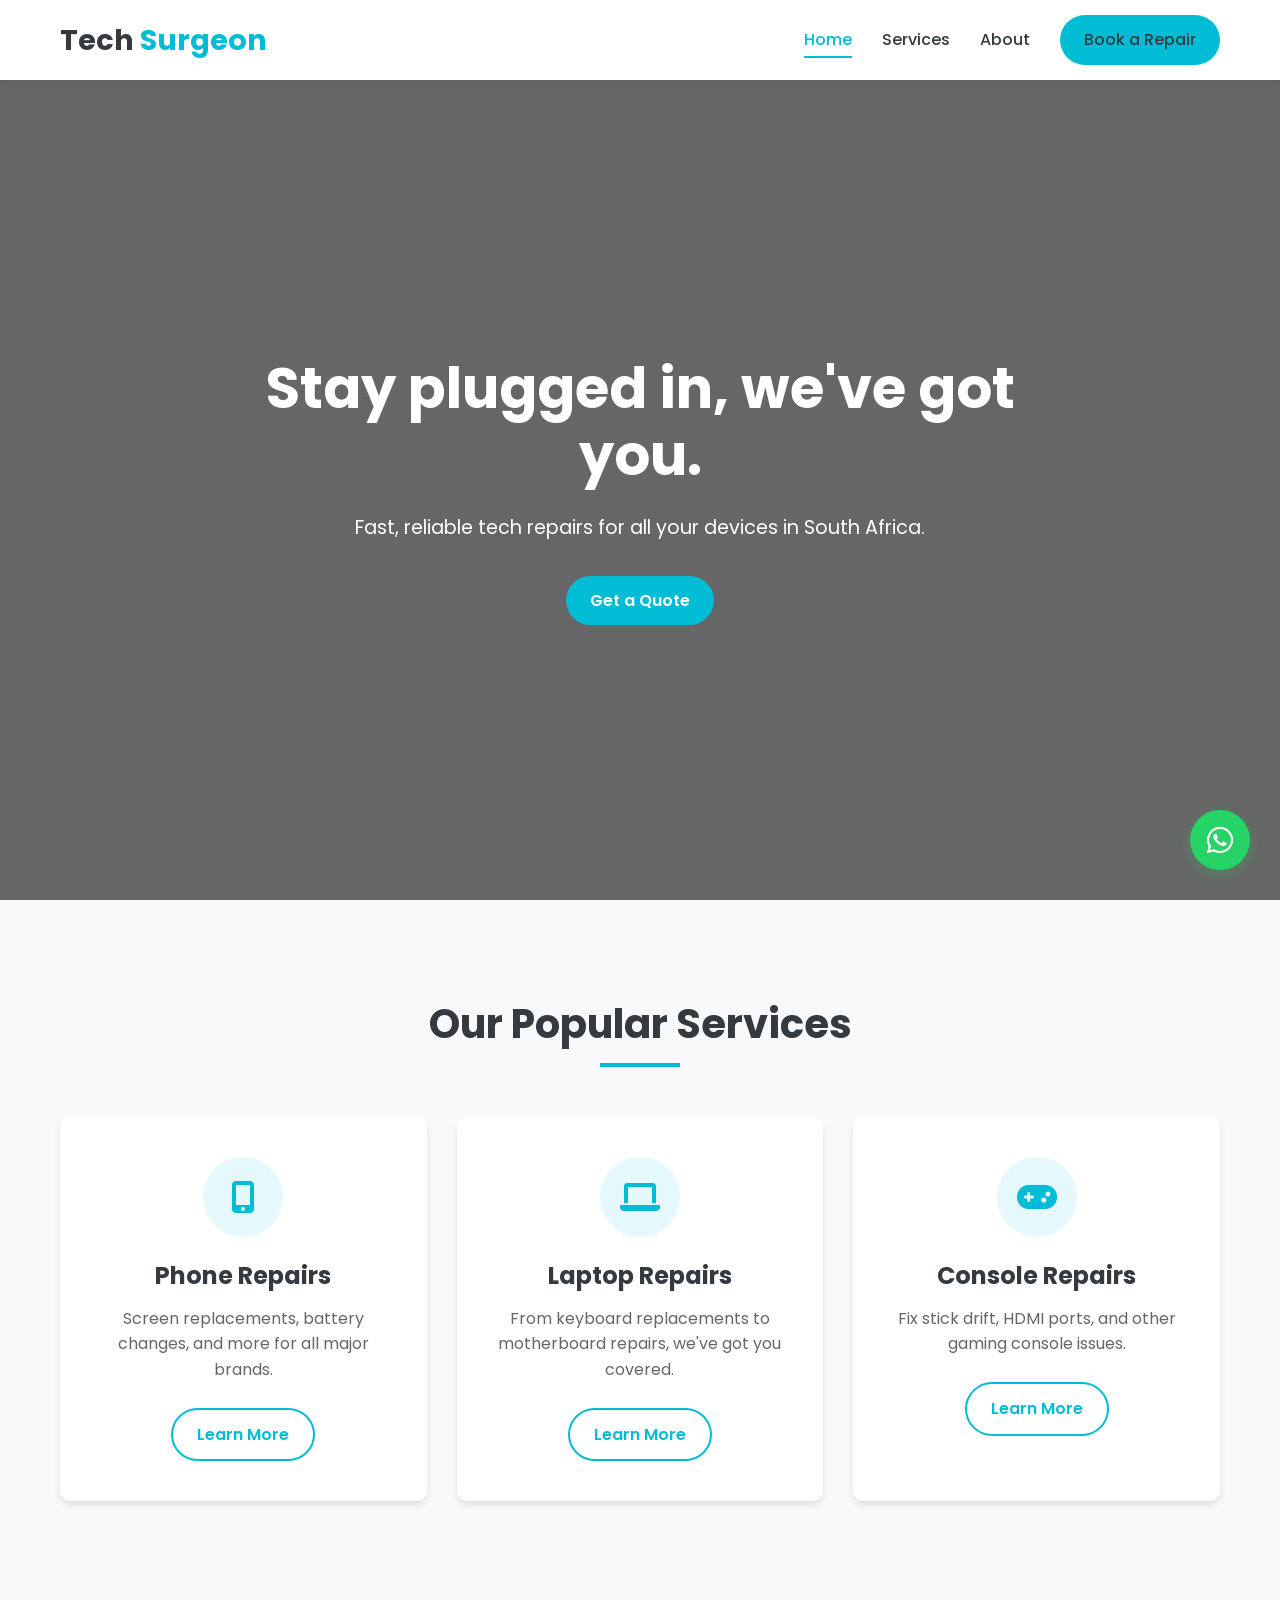
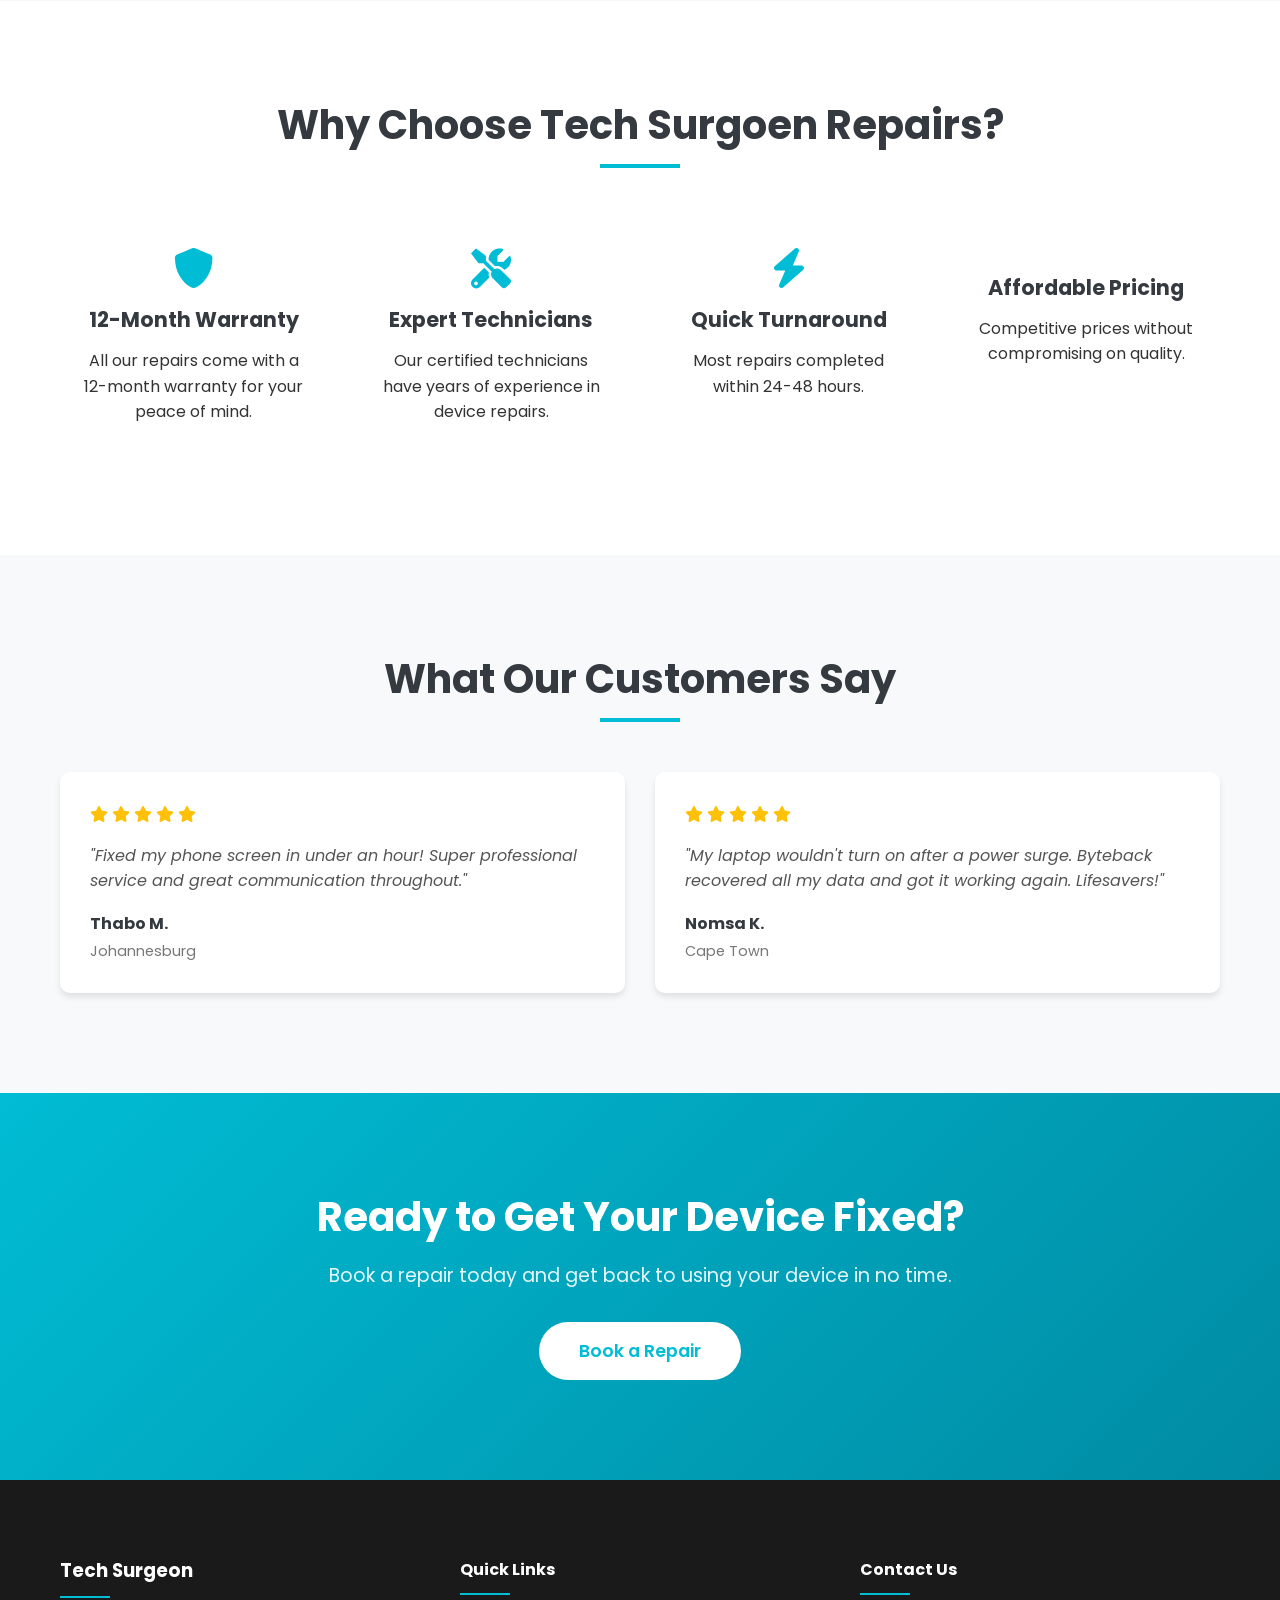
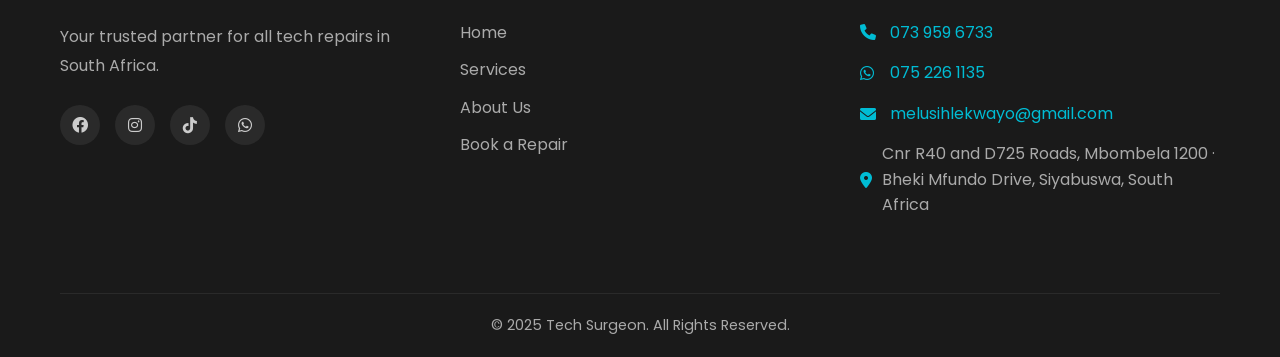
==== tech Surgeon/index.html @ 347586d4 "Initial commit for Byteback Repairs website" ====
<!DOCTYPE html>
<html lang="en">
<head>
    <meta charset="UTF-8">
    <meta name="viewport" content="width=device-width, initial-scale=1.0">
    <title>Tech Surgeon - Stay Plugged In</title>
    <link rel="preconnect" href="https://fonts.googleapis.com">
    <link rel="preconnect" href="https://fonts.gstatic.com" crossorigin>
    <link href="https://fonts.googleapis.com/css2?family=Poppins:wght@300;400;500;600;700&display=swap" rel="stylesheet">
    <link rel="stylesheet" href="https://cdnjs.cloudflare.com/ajax/libs/font-awesome/6.0.0-beta3/css/all.min.css">
    <link rel="stylesheet" href="css/style.css">
</head>
<body>
    <!-- Navigation -->
    <nav class="navbar">
        <div class="container">
            <div class="logo">
                <h1>Tech <span>Surgeon</span></h1>
            </div>
            <div class="nav-links">
                <a href="index.html" class="active">Home</a>
                <a href="services.html">Services</a>
                <a href="about.html">About</a>
                <a href="book.html" class="btn btn-primary">Book a Repair</a>
            </div>
            <div class="hamburger">
                <span></span>
                <span></span>
                <span></span>
            </div>
        </div>
    </nav>

    <!-- Hero Section -->
    <header class="hero">
        <div class="container">
            <div class="hero-content">
                <h1>Stay plugged in, we've got you.</h1>
                <p>Fast, reliable tech repairs for all your devices in South Africa.</p>
                <a href="book.html" class="btn btn-primary">Get a Quote</a>
            </div>
        </div>
    </header>

    <!-- Featured Services -->
    <section class="featured-services">
        <div class="container">
            <h2 class="section-title">Our Popular Services</h2>
            <div class="services-grid">
                <div class="service-card">
                    <div class="service-icon">
                        <i class="fas fa-mobile-alt"></i>
                    </div>
                    <h3>Phone Repairs</h3>
                    <p>Screen replacements, battery changes, and more for all major brands.</p>
                    <a href="services.html#phones" class="btn btn-outline">Learn More</a>
                </div>
                <div class="service-card">
                    <div class="service-icon">
                        <i class="fas fa-laptop"></i>
                    </div>
                    <h3>Laptop Repairs</h3>
                    <p>From keyboard replacements to motherboard repairs, we've got you covered.</p>
                    <a href="services.html#laptops" class="btn btn-outline">Learn More</a>
                </div>
                <div class="service-card">
                    <div class="service-icon">
                        <i class="fas fa-gamepad"></i>
                    </div>
                    <h3>Console Repairs</h3>
                    <p>Fix stick drift, HDMI ports, and other gaming console issues.</p>
                    <a href="services.html#consoles" class="btn btn-outline">Learn More</a>
                </div>
            </div>
        </div>
    </section>

    <!-- Why Choose Us -->
    <section class="why-us">
        <div class="container">
            <h2 class="section-title">Why Choose Tech Surgoen Repairs?</h2>
            <div class="features">
                <div class="feature">
                    <i class="fas fa-shield-alt"></i>
                    <h3>12-Month Warranty</h3>
                    <p>All our repairs come with a 12-month warranty for your peace of mind.</p>
                </div>
                <div class="feature">
                    <i class="fas fa-tools"></i>
                    <h3>Expert Technicians</h3>
                    <p>Our certified technicians have years of experience in device repairs.</p>
                </div>
                <div class="feature">
                    <i class="fas fa-bolt"></i>
                    <h3>Quick Turnaround</h3>
                    <p>Most repairs completed within 24-48 hours.</p>
                </div>
                <div class="feature">
                    <i class="fas fa-rand-sign"></i>
                    <h3>Affordable Pricing</h3>
                    <p>Competitive prices without compromising on quality.</p>
                </div>
            </div>
        </div>
    </section>

    <!-- Testimonials -->
    <section class="testimonials">
        <div class="container">
            <h2 class="section-title">What Our Customers Say</h2>
            <div class="testimonial-slider">
                <div class="testimonial">
                    <div class="stars">
                        <i class="fas fa-star"></i>
                        <i class="fas fa-star"></i>
                        <i class="fas fa-star"></i>
                        <i class="fas fa-star"></i>
                        <i class="fas fa-star"></i>
                    </div>
                    <p>"Fixed my phone screen in under an hour! Super professional service and great communication throughout."</p>
                    <div class="customer">
                        <h4>Thabo M.</h4>
                        <span>Johannesburg</span>
                    </div>
                </div>
                <div class="testimonial">
                    <div class="stars">
                        <i class="fas fa-star"></i>
                        <i class="fas fa-star"></i>
                        <i class="fas fa-star"></i>
                        <i class="fas fa-star"></i>
                        <i class="fas fa-star"></i>
                    </div>
                    <p>"My laptop wouldn't turn on after a power surge. Byteback recovered all my data and got it working again. Lifesavers!"</p>
                    <div class="customer">
                        <h4>Nomsa K.</h4>
                        <span>Cape Town</span>
                    </div>
                </div>
            </div>
        </div>
    </section>

    <!-- CTA Section -->
    <section class="cta">
        <div class="container">
            <h2>Ready to Get Your Device Fixed?</h2>
            <p>Book a repair today and get back to using your device in no time.</p>
            <a href="book.html" class="btn btn-primary">Book a Repair</a>
        </div>
    </section>

    <!-- Footer -->
    <footer class="footer">
        <div class="container">
            <div class="footer-content">
                <div class="footer-about">
                    <h3>Tech Surgeon</h3>
                    <p>Your trusted partner for all tech repairs in South Africa.</p>
                    <div class="social-links">
                        <a href="#"><i class="fab fa-facebook"></i></a>
                        <a href="#"><i class="fab fa-instagram"></i></a>
                        <a href="#"><i class="fab fa-tiktok"></i></a>
                        <a href="https://wa.me/27123456789"><i class="fab fa-whatsapp"></i></a>
                    </div>
                </div>
                <div class="footer-links">
                    <h4>Quick Links</h4>
                    <ul>
                        <li><a href="index.html">Home</a></li>
                        <li><a href="services.html">Services</a></li>
                        <li><a href="about.html">About Us</a></li>
                        <li><a href="book.html">Book a Repair</a></li>
                    </ul>
                </div>
                <div class="footer-contact">
                    <h4>Contact Us</h4>
                    <p><i class="fas fa-phone"></i> <a href="tel:0739596733">073 959 6733</a></p>
                    <p><i class="fab fa-whatsapp"></i> <a href="https://wa.me/27752261135" target="_blank">075 226 1135</a></p>
                    <p><i class="fas fa-envelope"></i> <a href="mailto:melusihlekwayo@gmail.com">melusihlekwayo@gmail.com</a></p>
                    <p><i class="fas fa-map-marker-alt"></i> Cnr R40 and D725 Roads, Mbombela 1200 · Bheki Mfundo Drive, Siyabuswa, South Africa</p>
                </div>
            </div>
            <div class="footer-bottom">
                <p>&copy; 2025 Tech Surgeon. All Rights Reserved.</p>
            </div>
        </div>
    </footer>

    <!-- WhatsApp Float Button -->
    <a href="https://wa.me/27123456789" class="whatsapp-float" target="_blank">
        <i class="fab fa-whatsapp"></i>
    </a>

    <script src="js/script.js"></script>
</body>
</html>
---- tech Surgeon/css/style.css ----
/* Base Styles */
:root {
    --primary-color: #00bcd4;
    --primary-dark: #008ba3;
    --text-color: #333;
    --light-gray: #f8f9fa;
    --dark-gray: #343a40;
    --white: #ffffff;
    --box-shadow: 0 4px 6px rgba(0, 0, 0, 0.1);
    --transition: all 0.3s ease;
}

* {
    margin: 0;
    padding: 0;
    box-sizing: border-box;
}

html {
    scroll-behavior: smooth;
}

body {
    font-family: 'Poppins', sans-serif;
    line-height: 1.6;
    color: var(--text-color);
    background-color: var(--white);
    overflow-x: hidden;
}

.container {
    width: 100%;
    max-width: 1200px;
    margin: 0 auto;
    padding: 0 20px;
}

h1, h2, h3, h4, h5, h6 {
    font-weight: 700;
    line-height: 1.2;
    margin-bottom: 1rem;
}

a {
    text-decoration: none;
    color: var(--primary-color);
    transition: var(--transition);
}

a:hover {
    color: var(--primary-dark);
}

img {
    max-width: 100%;
    height: auto;
}

.btn {
    display: inline-block;
    padding: 12px 24px;
    border-radius: 50px;
    font-weight: 600;
    text-align: center;
    cursor: pointer;
    transition: var(--transition);
    border: none;
    font-size: 1rem;
}

.btn-primary {
    background-color: var(--primary-color);
    color: var(--white);
}

.btn-primary:hover {
    background-color: var(--primary-dark);
    color: var(--white);
    transform: translateY(-2px);
    box-shadow: 0 4px 12px rgba(0, 188, 212, 0.3);
}

.btn-outline {
    border: 2px solid var(--primary-color);
    color: var(--primary-color);
    background: transparent;
}

.btn-outline:hover {
    background-color: var(--primary-color);
    color: var(--white);
    transform: translateY(-2px);
}

.section-title {
    text-align: center;
    font-size: 2.5rem;
    margin-bottom: 3rem;
    position: relative;
    color: var(--dark-gray);
}

.section-title::after {
    content: '';
    display: block;
    width: 80px;
    height: 4px;
    background-color: var(--primary-color);
    margin: 15px auto 0;
}

/* Navigation */
.navbar {
    position: fixed;
    top: 0;
    left: 0;
    width: 100%;
    background-color: var(--white);
    box-shadow: 0 2px 10px rgba(0, 0, 0, 0.1);
    z-index: 1000;
    padding: 15px 0;
    transition: var(--transition);
}

.navbar .container {
    display: flex;
    justify-content: space-between;
    align-items: center;
}

.logo h1 {
    font-size: 1.8rem;
    margin: 0;
    color: var(--dark-gray);
}

.logo span {
    color: var(--primary-color);
}

.nav-links {
    display: flex;
    align-items: center;
    gap: 30px;
}

.nav-links a {
    color: var(--dark-gray);
    font-weight: 500;
    position: relative;
}

.nav-links a:hover,
.nav-links a.active {
    color: var(--primary-color);
}

.nav-links a::after {
    content: '';
    position: absolute;
    bottom: -5px;
    left: 0;
    width: 0;
    height: 2px;
    background-color: var(--primary-color);
    transition: var(--transition);
}

.nav-links a:hover::after,
.nav-links a.active::after {
    width: 100%;
}

.hamburger {
    display: none;
    flex-direction: column;
    gap: 5px;
    cursor: pointer;
}

.hamburger span {
    display: block;
    width: 25px;
    height: 3px;
    background-color: var(--dark-gray);
    transition: var(--transition);
}

/* Hero Section */
.hero {
    height: 100vh;
    min-height: 700px;
    background: linear-gradient(rgba(0, 0, 0, 0.6), rgba(0, 0, 0, 0.6)), url('../assets/images/hero-bg.jpg') center/cover no-repeat;
    display: flex;
    align-items: center;
    text-align: center;
    color: var(--white);
    padding-top: 80px;
}

.hero-content {
    max-width: 800px;
    margin: 0 auto;
}

.hero h1 {
    font-size: 3.5rem;
    margin-bottom: 1.5rem;
    animation: fadeInUp 1s ease;
}

.hero p {
    font-size: 1.2rem;
    margin-bottom: 2rem;
    opacity: 0.9;
    animation: fadeInUp 1s ease 0.2s;
    animation-fill-mode: both;
}

.hero .btn {
    animation: fadeInUp 1s ease 0.4s;
    animation-fill-mode: both;
}

/* Featured Services */
.featured-services {
    padding: 100px 0;
    background-color: var(--light-gray);
}

.services-grid {
    display: grid;
    grid-template-columns: repeat(auto-fit, minmax(300px, 1fr));
    gap: 30px;
    margin-top: 50px;
}

.service-card {
    background: var(--white);
    border-radius: 10px;
    padding: 40px 30px;
    text-align: center;
    box-shadow: var(--box-shadow);
    transition: var(--transition);
}

.service-card:hover {
    transform: translateY(-10px);
    box-shadow: 0 15px 30px rgba(0, 0, 0, 0.1);
}

.service-icon {
    width: 80px;
    height: 80px;
    background-color: rgba(0, 188, 212, 0.1);
    border-radius: 50%;
    display: flex;
    align-items: center;
    justify-content: center;
    margin: 0 auto 25px;
}

.service-icon i {
    font-size: 2rem;
    color: var(--primary-color);
}

.service-card h3 {
    font-size: 1.5rem;
    margin-bottom: 15px;
    color: var(--dark-gray);
}

.service-card p {
    margin-bottom: 25px;
    color: #666;
}

/* Why Choose Us */
.why-us {
    padding: 100px 0;
}

.features {
    display: grid;
    grid-template-columns: repeat(auto-fit, minmax(250px, 1fr));
    gap: 30px;
    margin-top: 50px;
}

.feature {
    text-align: center;
    padding: 30px 20px;
    border-radius: 10px;
    transition: var(--transition);
}

.feature:hover {
    background-color: var(--light-gray);
    transform: translateY(-5px);
}

.feature i {
    font-size: 2.5rem;
    color: var(--primary-color);
    margin-bottom: 20px;
}

.feature h3 {
    font-size: 1.3rem;
    margin-bottom: 15px;
    color: var(--dark-gray);
}

/* Testimonials */
.testimonials {
    padding: 100px 0;
    background-color: var(--light-gray);
}

.testimonial-slider {
    display: grid;
    grid-template-columns: repeat(auto-fit, minmax(300px, 1fr));
    gap: 30px;
    margin-top: 50px;
}

.testimonial {
    background: var(--white);
    padding: 30px;
    border-radius: 10px;
    box-shadow: var(--box-shadow);
    position: relative;
}

.stars {
    color: #ffc107;
    margin-bottom: 15px;
}

.testimonial p {
    font-style: italic;
    margin-bottom: 20px;
    color: #555;
}

.customer h4 {
    margin-bottom: 5px;
    color: var(--dark-gray);
}

.customer span {
    color: #777;
    font-size: 0.9rem;
}

/* CTA Section */
.cta {
    padding: 100px 0;
    text-align: center;
    background: linear-gradient(135deg, var(--primary-color), var(--primary-dark));
    color: var(--white);
}

.cta h2 {
    font-size: 2.5rem;
    margin-bottom: 20px;
}

.cta p {
    font-size: 1.2rem;
    max-width: 700px;
    margin: 0 auto 30px;
    opacity: 0.9;
}

.cta .btn {
    background-color: var(--white);
    color: var(--primary-color);
    padding: 15px 40px;
    font-size: 1.1rem;
}

.cta .btn:hover {
    transform: translateY(-3px);
    box-shadow: 0 10px 20px rgba(0, 0, 0, 0.2);
}

/* Footer */
.footer {
    background-color: #1a1a1a;
    color: #aaa;
    padding: 80px 0 0;
}

.footer-content {
    display: grid;
    grid-template-columns: repeat(auto-fit, minmax(250px, 1fr));
    gap: 40px;
    margin-bottom: 60px;
}

.footer h3, .footer h4 {
    color: var(--white);
    margin-bottom: 25px;
    position: relative;
    padding-bottom: 15px;
}

.footer h3::after,
.footer h4::after {
    content: '';
    position: absolute;
    left: 0;
    bottom: 0;
    width: 50px;
    height: 2px;
    background-color: var(--primary-color);
}

.footer-about p {
    margin-bottom: 20px;
    line-height: 1.8;
}

.social-links {
    display: flex;
    gap: 15px;
    margin-top: 25px;
}

.social-links a {
    display: flex;
    align-items: center;
    justify-content: center;
    width: 40px;
    height: 40px;
    background-color: #2a2a2a;
    border-radius: 50%;
    color: #ccc;
    transition: var(--transition);
}

.social-links a:hover {
    background-color: var(--primary-color);
    color: var(--white);
    transform: translateY(-3px);
}

.footer-links ul {
    list-style: none;
}

.footer-links li {
    margin-bottom: 12px;
}

.footer-links a {
    color: #aaa;
    transition: var(--transition);
    display: inline-block;
}

.footer-links a:hover {
    color: var(--primary-color);
    transform: translateX(5px);
}

.footer-contact p {
    margin-bottom: 15px;
    display: flex;
    align-items: center;
    gap: 10px;
}

.footer-contact i {
    color: var(--primary-color);
    width: 20px;
}

.footer-bottom {
    text-align: center;
    padding: 20px 0;
    border-top: 1px solid #2a2a2a;
    font-size: 0.9rem;
}

/* WhatsApp Float Button */
.whatsapp-float {
    position: fixed;
    bottom: 30px;
    right: 30px;
    width: 60px;
    height: 60px;
    background-color: #25d366;
    color: var(--white);
    border-radius: 50%;
    display: flex;
    align-items: center;
    justify-content: center;
    font-size: 30px;
    box-shadow: 0 4px 15px rgba(37, 211, 102, 0.3);
    z-index: 100;
    transition: var(--transition);
    animation: pulse 2s infinite;
}

.whatsapp-float:hover {
    background-color: #128c7e;
    transform: translateY(-5px);
    box-shadow: 0 8px 25px rgba(37, 211, 102, 0.4);
}

/* Animations */
@keyframes fadeInUp {
    from {
        opacity: 0;
        transform: translateY(30px);
    }
    to {
        opacity: 1;
        transform: translateY(0);
    }
}

@keyframes pulse {
    0% {
        box-shadow: 0 0 0 0 rgba(37, 211, 102, 0.7);
    }
    70% {
        box-shadow: 0 0 0 15px rgba(37, 211, 102, 0);
    }
    100% {
        box-shadow: 0 0 0 0 rgba(37, 211, 102, 0);
    }
}

/* Responsive Styles */
@media (max-width: 992px) {
    .hero h1 {
        font-size: 2.8rem;
    }
    
    .section-title {
        font-size: 2.2rem;
    }
}

@media (max-width: 768px) {
    .nav-links {
        position: fixed;
        top: 80px;
        left: -100%;
        width: 80%;
        height: calc(100vh - 80px);
        background-color: var(--white);
        flex-direction: column;
        justify-content: flex-start;
        padding: 40px 20px;
        transition: var(--transition);
        box-shadow: 2px 0 10px rgba(0, 0, 0, 0.1);
    }
    
    .nav-links.active {
        left: 0;
    }
    
    .hamburger {
        display: flex;
    }
    
    .hero h1 {
        font-size: 2.5rem;
    }
    
    .section-title {
        font-size: 2rem;
    }
    
    .services-grid,
    .features,
    .testimonial-slider {
        grid-template-columns: 1fr;
    }
    
    .footer-content {
        grid-template-columns: 1fr;
    }
}

@media (max-width: 576px) {
    .hero h1 {
        font-size: 2rem;
    }
    
    .hero p {
        font-size: 1rem;
    }
    
    .section-title {
        font-size: 1.8rem;
    }
    
    .btn {
        padding: 10px 20px;
    }
}

/* Utility Classes */
.text-center {
    text-align: center;
}

.mt-1 { margin-top: 1rem; }
.mt-2 { margin-top: 2rem; }
.mt-3 { margin-top: 3rem; }
.mb-1 { margin-bottom: 1rem; }
.mb-2 { margin-bottom: 2rem; }
.mb-3 { margin-bottom: 3rem; }
.py-1 { padding: 1rem 0; }
.py-2 { padding: 2rem 0; }
.py-3 { padding: 3rem 0; }
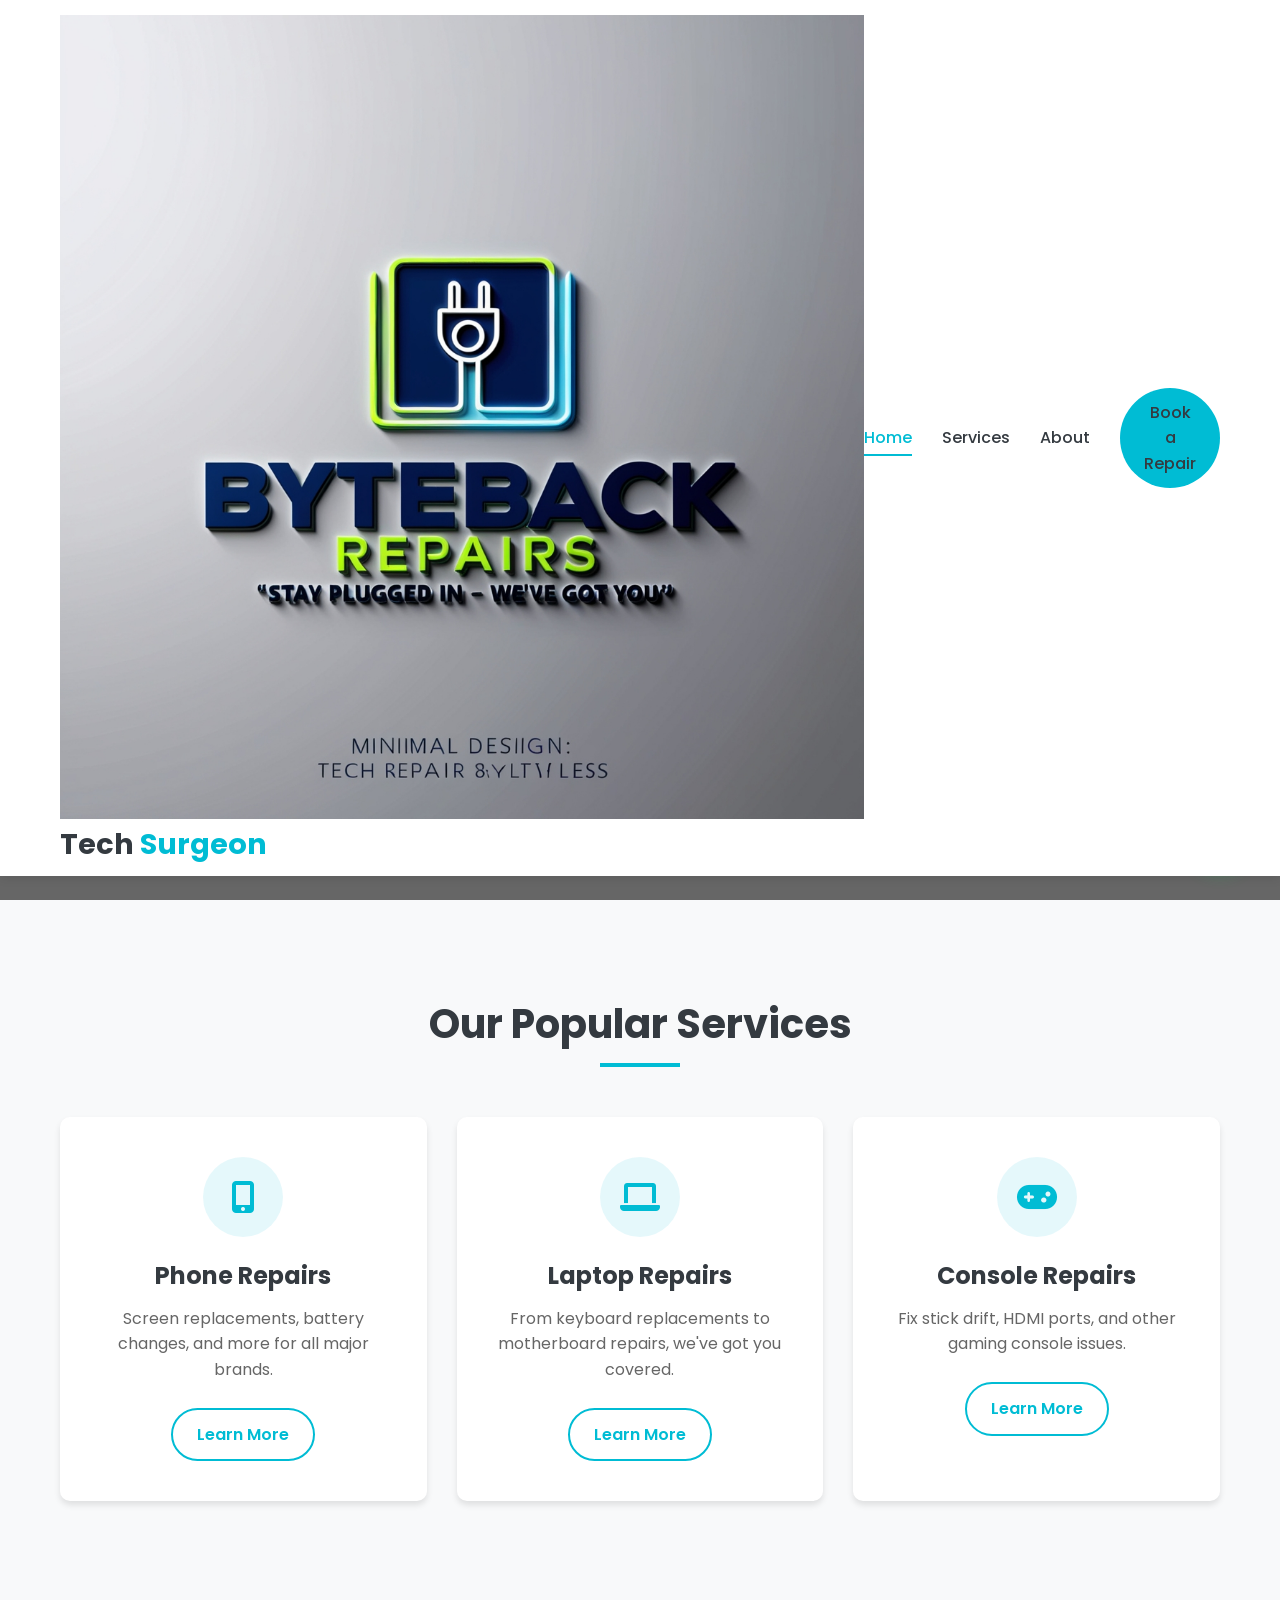
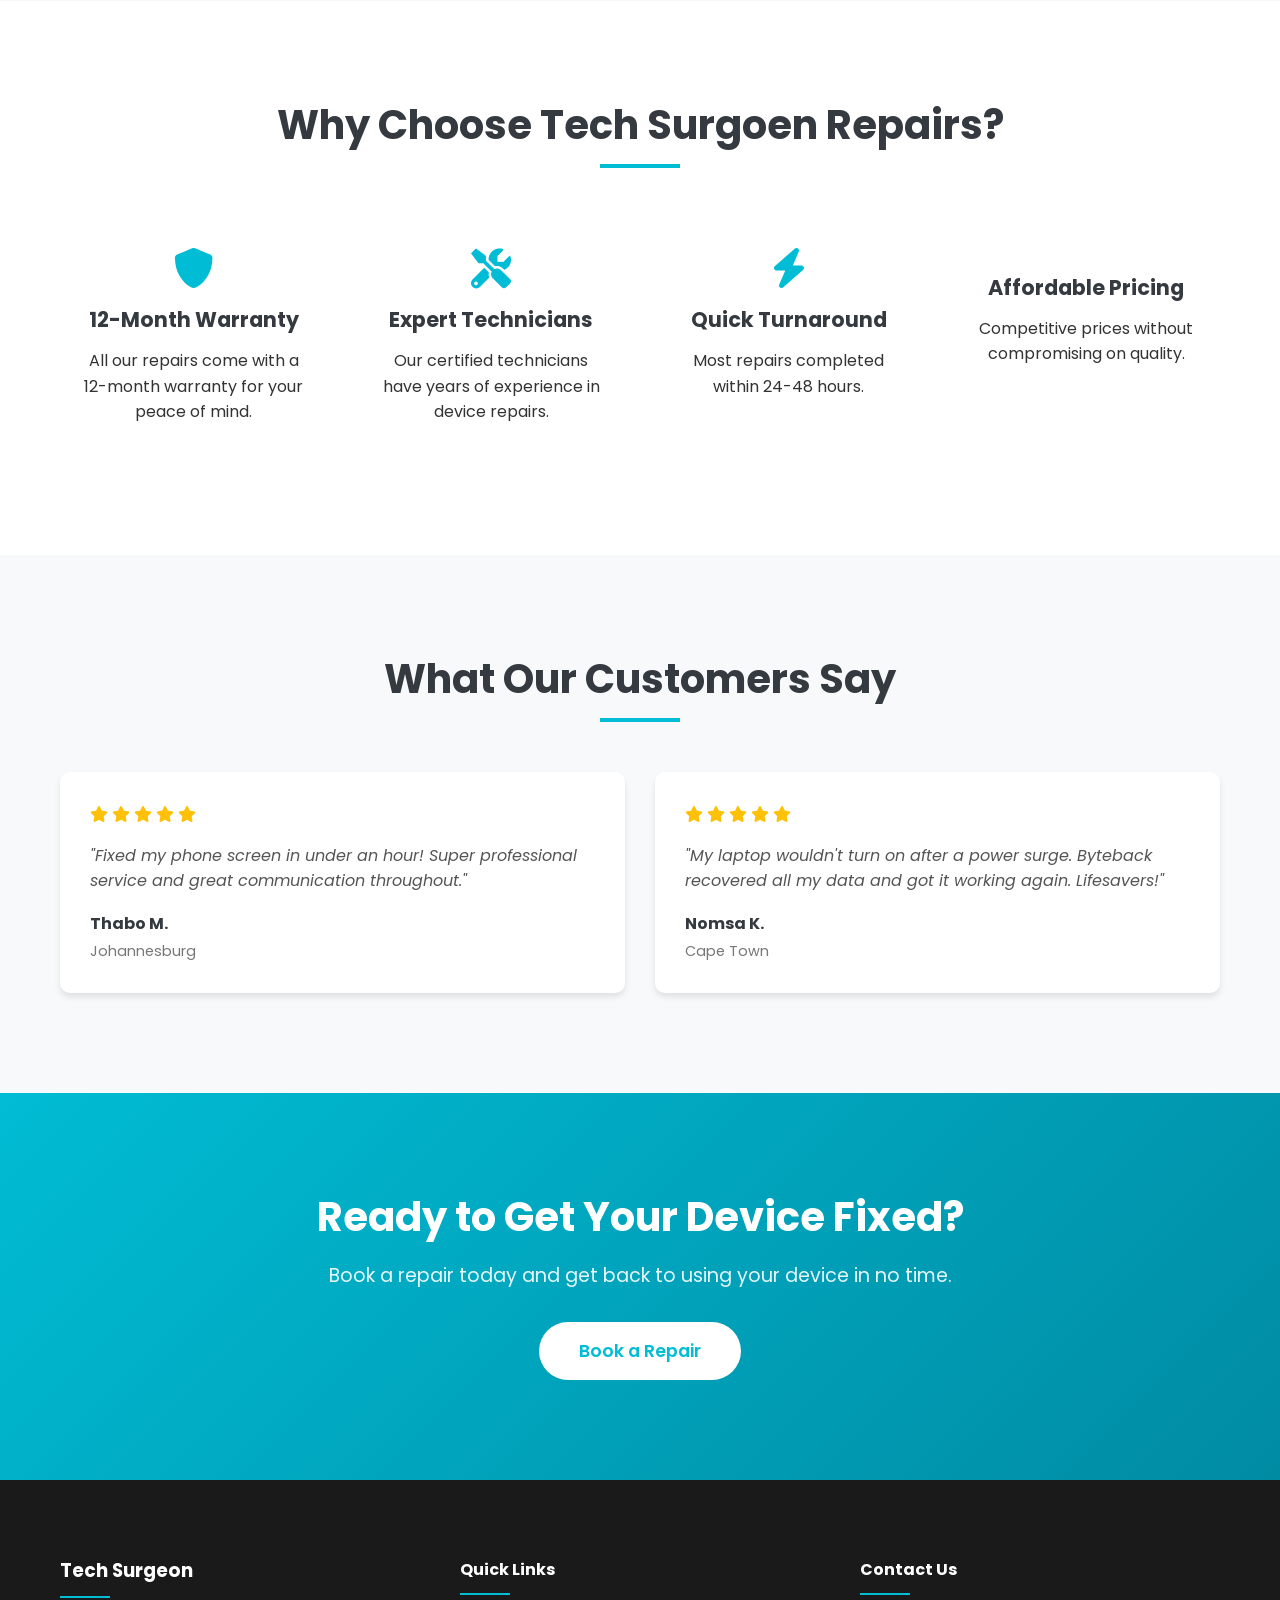
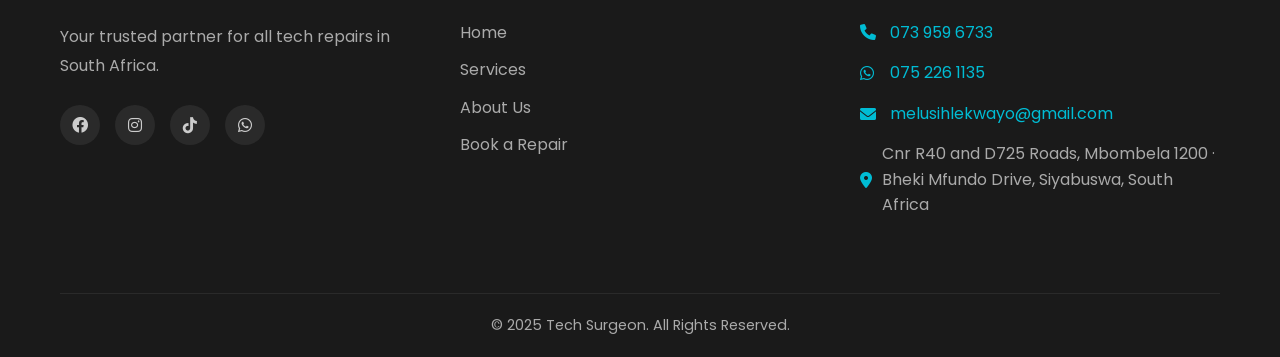
==== commit e35fcb73: "Added logo" ====
--- a/tech Surgeon/index.html
+++ b/tech Surgeon/index.html
@@ -15,7 +15,7 @@
     <nav class="navbar">
         <div class="container">
             <div class="logo">
-                <h1>Tech <span>Surgeon</span></h1>
+                <img src="assets/images/logo.jpg" alt="Tech Surgeon Logo" class="logo-img"><h1>Tech <span>Surgeon</span></h1>
             </div>
             <div class="nav-links">
                 <a href="index.html" class="active">Home</a>
@@ -161,7 +161,7 @@
                         <a href="#"><i class="fab fa-facebook"></i></a>
                         <a href="#"><i class="fab fa-instagram"></i></a>
                         <a href="#"><i class="fab fa-tiktok"></i></a>
-                        <a href="https://wa.me/27123456789"><i class="fab fa-whatsapp"></i></a>
+                        <a href="https://wa.me/27739596733"><i class="fab fa-whatsapp"></i></a>
                     </div>
                 </div>
                 <div class="footer-links">
@@ -188,7 +188,7 @@
     </footer>
 
     <!-- WhatsApp Float Button -->
-    <a href="https://wa.me/27123456789" class="whatsapp-float" target="_blank">
+    <a href="https://wa.me/27739596733" class="whatsapp-float" target="_blank">
         <i class="fab fa-whatsapp"></i>
     </a>
 
